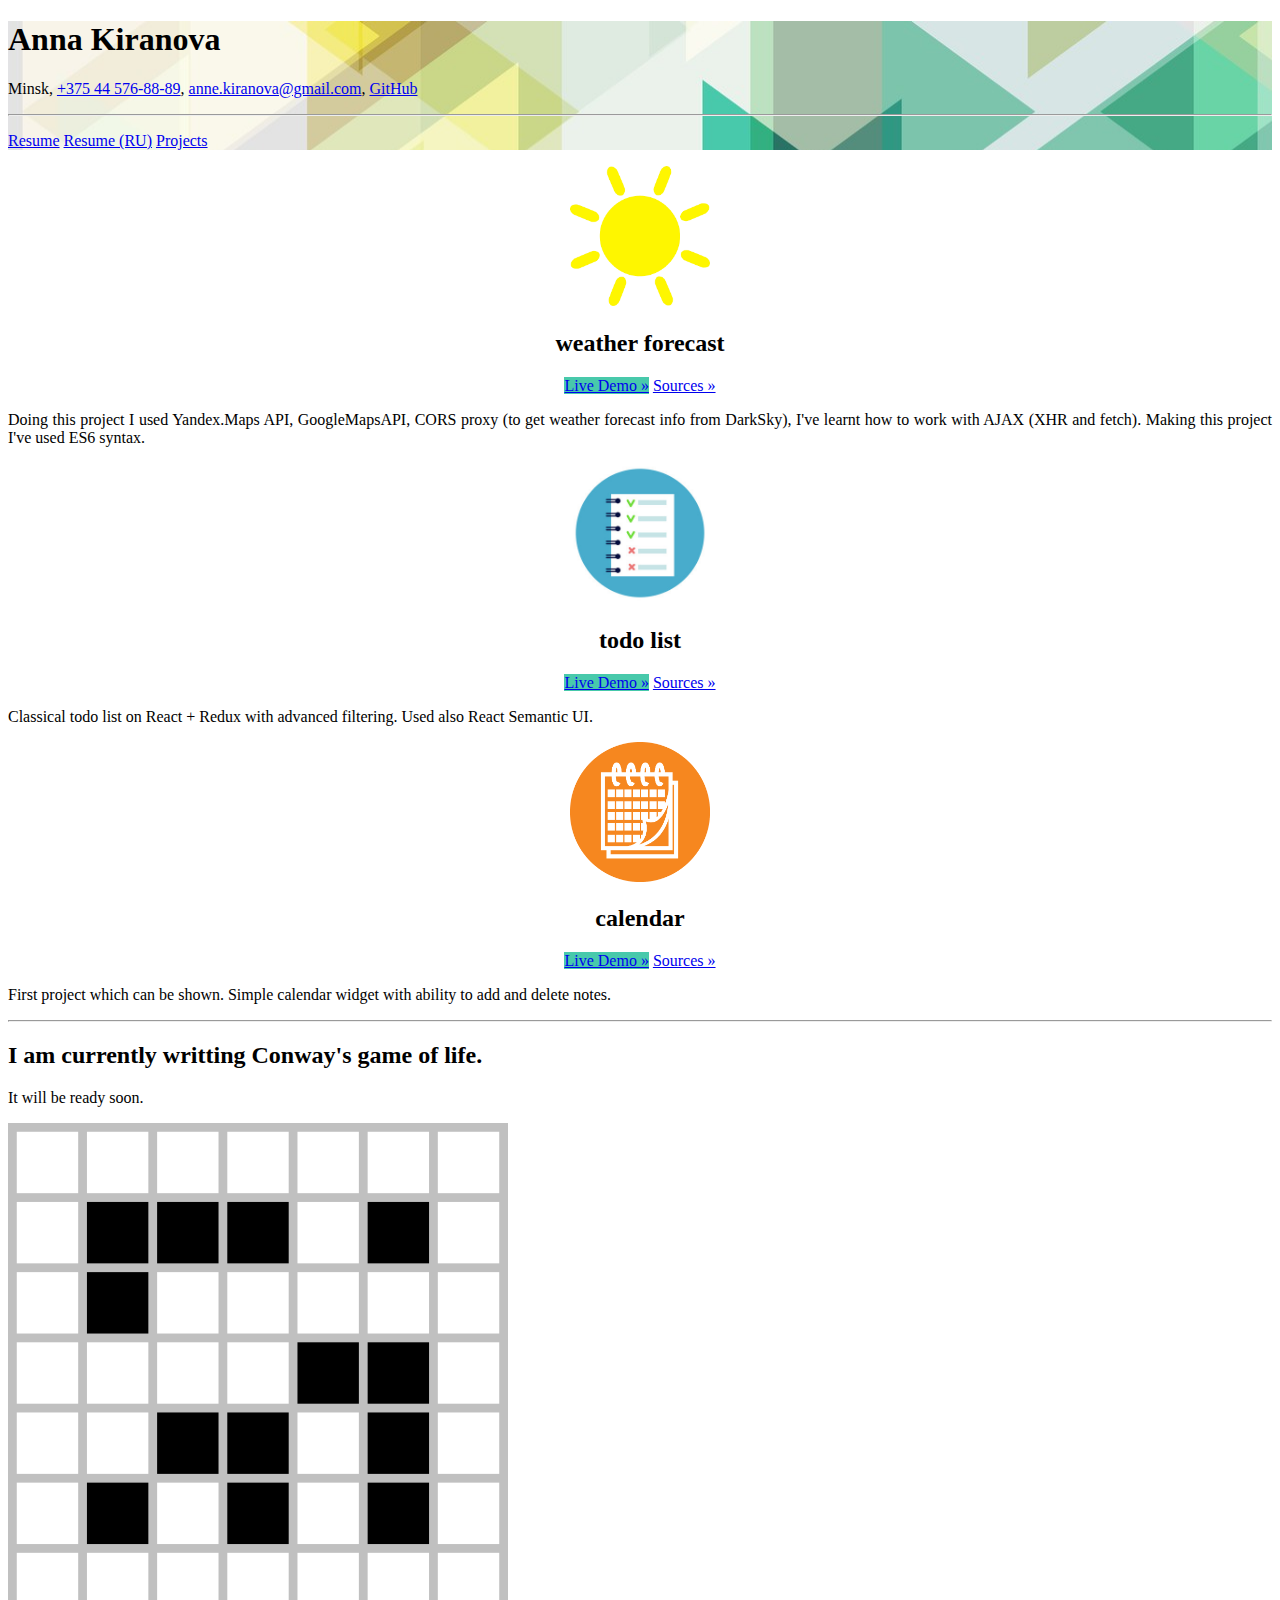
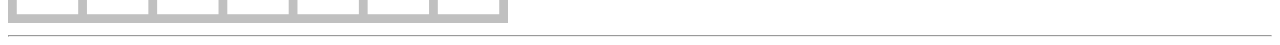
==== index.html @ 7f82f200 "fix mistakes" ====
<!DOCTYPE html>
<html lang="en">

<head>
    <!-- Required meta tags -->
    <meta charset="utf-8">
    <meta name="viewport" content="width=device-width, initial-scale=1, shrink-to-fit=no">
    <link rel="shortcut icon" type="image/png" href="/img/favicon.ico"/>
    <!-- Bootstrap CSS -->
    <link rel="stylesheet" href="https://stackpath.bootstrapcdn.com/bootstrap/4.1.3/css/bootstrap.min.css" integrity="sha384-MCw98/SFnGE8fJT3GXwEOngsV7Zt27NXFoaoApmYm81iuXoPkFOJwJ8ERdknLPMO"
        crossorigin="anonymous">

    <link rel="stylesheet" href="style.css">
    <title>Anna Kiranova. Projects and resume</title>
</head>

<body>
    <div class="jumbotron add-image">
        <h1 class="display-4">Anna Kiranova</h1>
        <p class="lead">
            Minsk,
            <a href="tel:+375445768889">+375 44 576-88-89</a>,
            <a href="mailto:anne.kiranova@gmail.com">anne.kiranova@gmail.com</a>,
            <a href="https://github.com/anna-kiranova">GitHub</a>
        </p>
        <hr class="my-4">
        <p class="lead">
            <a class="btn btn-primary btn-lg" href="#resume" role="button">Resume</a>
            <a class="btn btn-primary btn-lg" href="#resume/ru" role="button">Resume (RU)</a>
            <a class="btn btn-primary btn-lg" href="#projects" role="button">Projects</a>
        </p>
    </div>

    <div class="container marketing" id="projects-data">
        <!-- Three columns of text below the carousel -->
        <div class="row">
            <div class="col-lg-4 col-add-style">
                <img class="rounded-circle" src="/img/sun.png" alt="Generic placeholder image" width="140" height="140">
                <h2>weather forecast</h2>
                <p>
                    <a class="btn btn-secondary demo" href="/weather-forecast/" role="button">Live Demo »</a>
                    <a class="btn btn-secondary" href="https://github.com/anna-kiranova/weather-forecast" role="button">Sources »</a>
                </p>
                <p class="p-add-style">Doing this project I used Yandex.Maps API, GoogleMapsAPI, CORS proxy (to get
                    weather forecast info from DarkSky), I've learnt how to work with AJAX (XHR and fetch). Making this
                    project I've used ES6 syntax.</p>
            </div><!-- /.col-lg-4 -->
            <div class="col-lg-4 col-add-style">
                <img class="rounded-circle" src="/img/todo1.jpg"
                    alt="Generic placeholder image" width="140" height="140">
                <h2>todo list</h2>
                <p>
                    <a class="btn btn-secondary demo" href="/todo-list-app/" role="button">Live Demo »</a>
                    <a class="btn btn-secondary" href="https://github.com/anna-kiranova/todo-list-app" role="button">Sources »</a>
                </p>
                <p class="p-add-style">Classical todo list on React + Redux with advanced filtering. Used also React Semantic UI.</p>
            </div><!-- /.col-lg-4 -->
            <div class="col-lg-4 col-add-style">
                <img class="rounded-circle" src="/img/calendar1.png"
                    alt="Generic placeholder image" width="140" height="140">
                <h2>calendar</h2>
                <p>
                    <a class="btn btn-secondary demo" href="/calendar/" role="button">Live Demo »</a>
                    <a class="btn btn-secondary" href="https://github.com/anna-kiranova/calendar" role="button">Sources »</a>
                </p>
                <p class="p-add-style">First project which can be shown. Simple calendar widget with ability to add and delete notes.</p>
            </div><!-- /.col-lg-4 -->
        </div><!-- /.row -->


        <!-- START THE FEATURETTES -->

        <hr class="featurette-divider">

        <div class="row featurette">
            <div class="col-md-7">
                <h2 class="featurette-heading">I am currently writting Conway's game of life.</h2>
                <p class="lead">It will be ready soon.</p>
            </div>
            <div class="col-md-5">
                <img class="featurette-image img-fluid mx-auto" data-src="holder.js/500x500/auto" alt="500x500" style="width: 500px; height: 500px;"
                    src="/img/life3.png"
                    data-holder-rendered="true">
            </div>
        </div>
        <!-- /END THE FEATURETTES -->
        <hr class="featurette-divider">

    </div>

    <div class="container marketing" id="resume-data" style="display: none">
        <div class="row featurette">
            <div class="row-style">
                <h2 class="featurette-heading">Objective</h2>
                <p class="lead">Start a career of junior front-end developer</p>
            </div>
        </div><!-- /.row -->
        
        <hr class="featurette-divider">

        <div class="row featurette">
            <div class="row-style">
                <h2 class="featurette-heading">Summary</h2>
                <p class="lead">IT experience: banking software support,
                    user support (first and second line). As part of the SoloLearn and 
                    educational center "HPT" I was learning JavaScript standards ES5 and ES6/ES2015 as well as
                    modern approaches to web development (React + Redux, Webpack and Gulp build systems).
                    I speak foreign languages: English, French, Italian.
                </p>
            </div>
        </div><!-- /.row -->

        <hr class="featurette-divider">

        <div class="row featurette">
            <div class="row-style">
                <h2 class="featurette-heading">Skills</h2>
                <p class="lead">JavaScript, React, Redux, HTML5, CSS3, Bootstrap, git, Webpack and Gulp build systems</p>
            </div>
        </div><!-- /.row -->

        <hr class="featurette-divider">

        <div class="row featurette">
            <div class="row-style">
                <h2 class="featurette-heading">Experience</h2>
                <p class="lead">
                    OJSC "BNB-Bank" (Belarusky narodny bank)
                    <ul>
                        <li>
                            <span class="bold">June 2014 - August 2018</span> - Lead specialist of the information development department of technologies 
                            and maintenance of banking software of the IT department
                            <p class="indent">
                                <span class="bold">Responsibilities:</span> 
                                administration of the banking system, work with the Oracle database, development of technical specifications (TS)
                                for revision, installation of updates and their testing, user support. I was engaged in implementation and adaptation 
                                the module SC-Archive for the requirements of the bank, I formed the requirements (TS) for refinement for remote banking systems (client-bank services) 
                                for placing clients documents in an electronic archive and also I was engaged in training employees to work with the electronic archive system.
                            </p>
                        </li>
                        <li>
                            <span class="bold">June 2013 - May 2014</span> - specialist of the information development department of technologies 
                            and maintenance of banking software of the IT department
                            (second line of user support)
                        </li>
                        <li>
                            <span class="bold">October 2012 - May 2013</span> - customer support specialist of the IT department
                            (first line of user support)
                        </li>
                    </ul>
                </p>
            </div>
        </div><!-- /.row -->
        
        <hr class="featurette-divider">

        <div class="row featurette">
            <div class="row-style">
                <h2 class="featurette-heading">Education: high </h2>
                <p class="lead">
                    <span class="bold">2008 - 2013 - Academy of Management under the President of the Republic of Belarus</span> 
                    - management of information resources, qualification awarded - manager-economist of information systems
                </p>
            </div>
        </div><!-- /.row -->

        <hr class="featurette-divider">

        <div class="row featurette">
                <div class="row-style">
                    <h2 class="featurette-heading">Courses</h2>
                    <p class="lead">
                        <ul>
                            <li>
                                February 2019 - <span class="bold">CodeAcademy HTML5 & CSS3</span> courses and <span class="bold">Bootstrap 4</span>, received <a href="https://www.codecademy.com/users/annaKiranova/achievements">badges</a>
                            </li>
                            <li>
                                March 2018 - August 2018- <span class="bold">course “Development of web applications in JavaScript” <a href="https://www.it-academy.by/">IT Academy</a> (EC "HPT")</span>
                            </li>
                            <li>
                                September 2016 - <span class="bold">JavaScript Tutorial course</span>
                            </li>
                            <li>
                                September 2012 - January 2013 - <span class="bold">English courses in LinguaLand, certificate - level B1(intermediate)</span>
                            </li>
                        </ul>
                    </p>
                </div>
        </div><!-- /.row -->
    
        <hr class="featurette-divider">

        <div class="row featurette">
                <div class="row-style">
                    <h2 class="featurette-heading">Languages</h2>
                    <h3 class="featurette-heading">I speak:</h3>
                    <p class="lead">
                        <ul>
                            <li>
                                English - certificate B1(intermediate)
                            </li>
                            <li>
                                French (advanced study at the gymnasium and at the university)
                            </li>
                            <li>
                                Italian
                            </li>
                        </ul>
                    </p>
                </div>
        </div><!-- /.row -->

        <hr class="featurette-divider">

        <div class="row featurette">
            <div class="row-style">
                <h2 class="featurette-heading">Additional information</h2>
                <p class="lead">
                    I'm very responsible, I always strive to finish what I've been started, 
                    I'm married and have a child, I have a driver's license, my hobby - quilling
                </p>
            </div>
        </div><!-- /.row -->
    </div>

    <div class="container marketing" id="resume-ru-data" style="display: none">
        <div class="row featurette">
            <div class="row-style">
                <h2 class="featurette-heading">Цель</h2>
                <p class="lead">Начать карьеру junior front-end разработчика</p>
            </div>
        </div><!-- /.row -->
        
        <hr class="featurette-divider">

        <div class="row featurette">
            <div class="row-style">
                <h2 class="featurette-heading">Кратко о себе</h2>
                <p class="lead">Опыт работы в ИТ-сфере: поддержка банковского ПО,
                    поддержка пользователей (на первой и второй линии). В рамках курсов SoloLearn и
                    образовательного центра “ПВТ” освоила JavaScript стандартов ES5 и ES6/ES2015, а также
                    современные подходы к веб-разработке (React+Redux, системы сборки - Webpack и Gulp).
                    Владею иностранными языками: английский, французский, итальянский.
                </p>
            </div>
        </div><!-- /.row -->

        <hr class="featurette-divider">

        <div class="row featurette">
            <div class="row-style">
                <h2 class="featurette-heading">Навыки</h2>
                <p class="lead">JavaScript, React, Redux, HTML5, CSS3, Bootstrap, git, системы сборки Webpack и Gulp</p>
            </div>
        </div><!-- /.row -->

        <hr class="featurette-divider">

        <div class="row featurette">
            <div class="row-style">
                <h2 class="featurette-heading">Опыт работы</h2>
                <p class="lead">
                    ОАО “Белорусский народный банк”
                    <ul>
                        <li>
                            <span class="bold">июнь 2014 - август 2018</span> - ведущий специалист отдела развития информационных
                            технологий и сопровождения банковского ПО Управления информационных технологий
                            <p class="indent">
                                <span class="bold">Обязанности:</span> администрирование банковской системы, работа с Oracle Database, разработка ТЗ на доработку,
                                установка обновлений и их тестирование, поддержка пользователей. Занималась внедрением и адаптацией
                                модуля SC-Архив под требования банка, формировала требования (ТЗ) на доработку для систем дистанционного
                                банковского обслуживания “клиент-банк” для помещения документов клиентов в электронный архив, а также
                                занималась обучением сотрудников пользованию системой электронного архива.
                            </p>
                        </li>
                        <li>
                            <span class="bold">июнь 2013 - май 2014</span> - специалист отдела развития информационных
                            технологий и сопровождения банковского ПО Управления информационных технологий
                            (вторая линия поддержки пользователей)
                        </li>
                        <li>
                            <span class="bold">октябрь 2012 - май 2013</span> -  специалист отдела поддержки пользователей
                            Управления информационных технологий (первая линия поддержки пользователей)
                        </li>
                    </ul>
                </p>
            </div>
        </div><!-- /.row -->
        
        <hr class="featurette-divider">

        <div class="row featurette">
            <div class="row-style">
                <h2 class="featurette-heading">Образование: высшее</h2>
                <p class="lead">
                    <span class="bold">2008 - 2013 - Академия управления при Президенте Республики Беларусь</span> - специальность управление информационными ресурсами, присвоена квалификация - менеджер-экономист информационных систем
                </p>
            </div>
        </div><!-- /.row -->

        <hr class="featurette-divider">

        <div class="row featurette">
                <div class="row-style">
                    <h2 class="featurette-heading">Курсы</h2>
                    <p class="lead">
                        <ul>
                            <li>
                                февраль 2019 - курсы <span class="bold">CodeAcademy HTML5 & CSS3</span> и <span class="bold">Bootstrap 4</span>, получила <a href="https://www.codecademy.com/users/annaKiranova/achievements">бейджи</a>
                            </li>
                            <li>
                                март 2018 - август 2018 - <span class="bold">курс “Разработка веб-приложений на JavaScript” <a href="https://www.it-academy.by/">IT Academy</a> (ОЦ ПВТ)</span>
                            </li>
                            <li>
                                сентябрь, 2016 - <span class="bold">курс JavaScript Tutorial course</span>
                            </li>
                            <li>
                                сентябрь 2012 - январь 2013 - <span class="bold">курсы английского языка LinguaLand, сертификат - level B1 (intermediate)</span>
                            </li>
                        </ul>
                    </p>
                </div>
        </div><!-- /.row -->
    
        <hr class="featurette-divider">

        <div class="row featurette">
                <div class="row-style">
                    <h2 class="featurette-heading">Иностранные языки</h2>
                    <h3 class="featurette-heading">Владею следующими языками:</h3>
                    <p class="lead">
                        <ul>
                            <li>
                                английский - сертификат B1 (intermediate)
                            </li>
                            <li>
                                французский (углубленное изучение в гимназии, а также в университете)
                            </li>
                            <li>
                                итальянский
                            </li>
                        </ul>
                    </p>
                </div>
        </div><!-- /.row -->

        <hr class="featurette-divider">

        <div class="row featurette">
            <div class="row-style">
                <h2 class="featurette-heading">Дополнительная информация</h2>
                <p class="lead">
                    Ответственно отношусь к выполняемым задачам,
                    стремлюсь всегда доводить до конца начатое дело,
                    семейное положение - замужем, есть ребенок, есть водительские права, хобби - квиллинг
                </p>
            </div>
        </div><!-- /.row -->
    </div>


    <script src="https://code.jquery.com/jquery-3.3.1.slim.min.js" integrity="sha384-q8i/X+965DzO0rT7abK41JStQIAqVgRVzpbzo5smXKp4YfRvH+8abtTE1Pi6jizo"
        crossorigin="anonymous"></script>
    <script src="https://cdnjs.cloudflare.com/ajax/libs/popper.js/1.14.3/umd/popper.min.js" integrity="sha384-ZMP7rVo3mIykV+2+9J3UJ46jBk0WLaUAdn689aCwoqbBJiSnjAK/l8WvCWPIPm49"
        crossorigin="anonymous"></script>
    <script src="https://stackpath.bootstrapcdn.com/bootstrap/4.1.3/js/bootstrap.min.js" integrity="sha384-ChfqqxuZUCnJSK3+MXmPNIyE6ZbWh2IMqE241rYiqJxyMiZ6OW/JmZQ5stwEULTy"
        crossorigin="anonymous"></script>
    <script>
        'use strict';

        window.addEventListener("hashchange", changePage);
        
        function changePage() {
            if (window.location.hash === '#resume') {
                showResume();
            } else if (window.location.hash === '#resume/ru') {
                showRuResume();
            } else {
                showProjects();
            }
        }
        
        function showProjects() {
            document.getElementById('resume-data').style.display = 'none';
            document.getElementById('resume-ru-data').style.display = 'none';
            document.getElementById('projects-data').style.display = 'block';
        }
        
        function showResume() {
            document.getElementById('projects-data').style.display = 'none';
            document.getElementById('resume-ru-data').style.display = 'none';
            document.getElementById('resume-data').style.display = 'block';
        
        }

        function showRuResume() {
            document.getElementById('projects-data').style.display = 'none';
            document.getElementById('resume-data').style.display = 'none';
            document.getElementById('resume-ru-data').style.display = 'block';
        
        }

        changePage();

    </script>
</body>

</html>
---- style.css ----
.add-image {
    background-image: url(./img/13.jpg);
}

.col-add-style {
    text-align: center;
}

.p-add-style {
    text-align: justify;
}

.row-style {
    width: 100%;
    padding-right: 15px;
    padding-left: 15px;
}

.demo {
    background-color: #48c9ab;
}

.bold {
    font-weight: bold;
}

.indent {
    padding-top: 10px;
    padding-left: 50px;
}
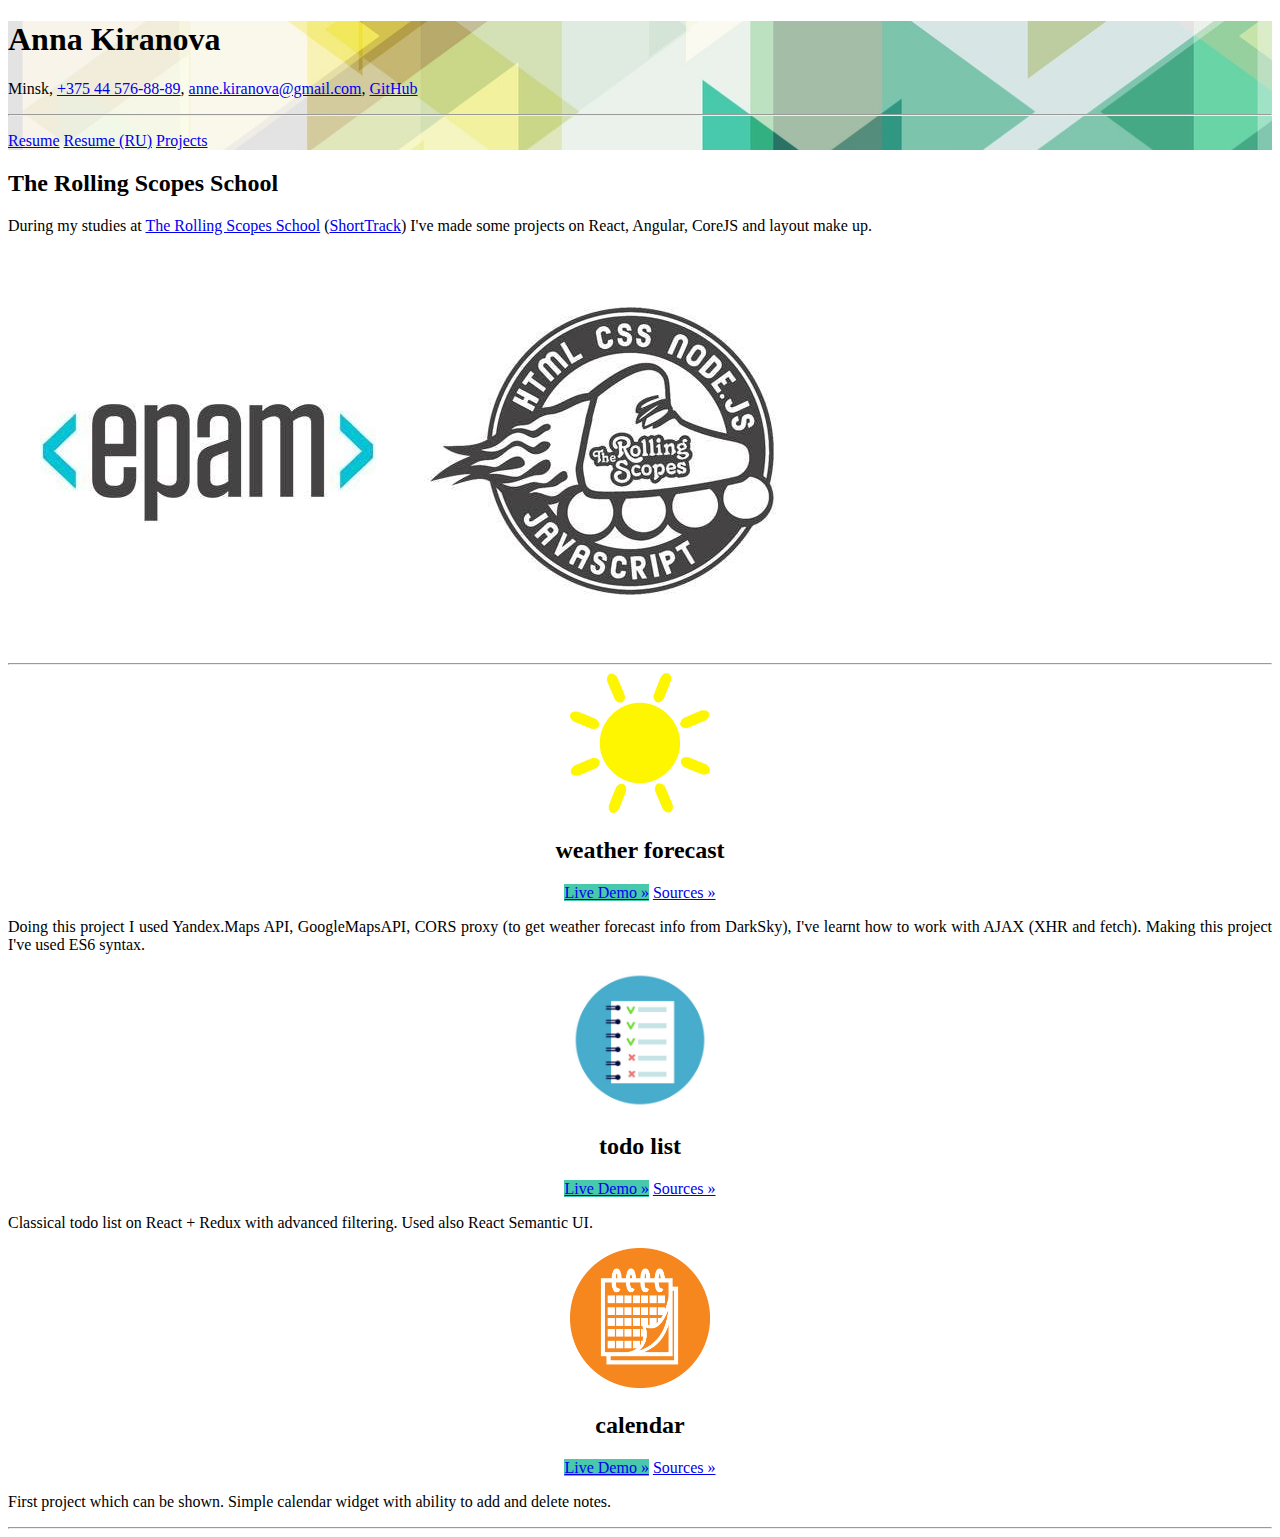
==== commit efd67139: "update resume" ====
--- a/index.html
+++ b/index.html
@@ -5,7 +5,7 @@
     <!-- Required meta tags -->
     <meta charset="utf-8">
     <meta name="viewport" content="width=device-width, initial-scale=1, shrink-to-fit=no">
-    <link rel="shortcut icon" type="image/png" href="/img/favicon.ico"/>
+    <link rel="shortcut icon" type="image/png" href="img/favicon.ico"/>
     <!-- Bootstrap CSS -->
     <link rel="stylesheet" href="https://stackpath.bootstrapcdn.com/bootstrap/4.1.3/css/bootstrap.min.css" integrity="sha384-MCw98/SFnGE8fJT3GXwEOngsV7Zt27NXFoaoApmYm81iuXoPkFOJwJ8ERdknLPMO"
         crossorigin="anonymous">
@@ -21,7 +21,7 @@
             Minsk,
             <a href="tel:+375445768889">+375 44 576-88-89</a>,
             <a href="mailto:anne.kiranova@gmail.com">anne.kiranova@gmail.com</a>,
-            <a href="https://github.com/anna-kiranova">GitHub</a>
+            <a target="_blank" href="https://github.com/anna-kiranova">GitHub</a>
         </p>
         <hr class="my-4">
         <p class="lead">
@@ -32,80 +32,66 @@
     </div>
 
     <div class="container marketing" id="projects-data">
-        <!-- Three columns of text below the carousel -->
+        <div class="row featurette">
+            <div class="col-md-9">
+                <h2 class="featurette-heading">The Rolling Scopes School</h2>
+                <p class="lead">During my studies at <a target="_blank" href="https://rs.school/js/index.html">The Rolling Scopes School</a> (<a target="_blank" href="https://github.com/rolling-scopes-school/lectures/blob/master/lectures/intro.md#%D1%87%D1%82%D0%BE-%D1%82%D0%B0%D0%BA%D0%BE%D0%B5-shorttrack">ShortTrack</a>) I've made some projects on React, Angular, CoreJS and layout make up.</p>
+            </div>
+            <div class="col-md-3">
+                <img class="featurette-image img-fluid mx-auto" alt="The Rolling Scopes School" src="img/rolling.jpg">
+            </div>
+        </div>
+
+        <hr class="featurette-divider">
+
         <div class="row">
             <div class="col-lg-4 col-add-style">
-                <img class="rounded-circle" src="/img/sun.png" alt="Generic placeholder image" width="140" height="140">
+                <img class="rounded-circle" src="img/sun.png" alt="Generic placeholder image" width="140" height="140">
                 <h2>weather forecast</h2>
                 <p>
-                    <a class="btn btn-secondary demo" href="/weather-forecast/" role="button">Live Demo »</a>
-                    <a class="btn btn-secondary" href="https://github.com/anna-kiranova/weather-forecast" role="button">Sources »</a>
+                    <a class="btn btn-secondary demo" target="_blank" href="https://anna-kiranova.github.io/weather-forecast/" role="button">Live Demo »</a>
+                    <a class="btn btn-secondary" target="_blank" href="https://github.com/anna-kiranova/weather-forecast" role="button">Sources »</a>
                 </p>
                 <p class="p-add-style">Doing this project I used Yandex.Maps API, GoogleMapsAPI, CORS proxy (to get
                     weather forecast info from DarkSky), I've learnt how to work with AJAX (XHR and fetch). Making this
                     project I've used ES6 syntax.</p>
             </div><!-- /.col-lg-4 -->
             <div class="col-lg-4 col-add-style">
-                <img class="rounded-circle" src="/img/todo1.jpg"
+                <img class="rounded-circle" src="img/todo1.jpg"
                     alt="Generic placeholder image" width="140" height="140">
                 <h2>todo list</h2>
                 <p>
-                    <a class="btn btn-secondary demo" href="/todo-list-app/" role="button">Live Demo »</a>
-                    <a class="btn btn-secondary" href="https://github.com/anna-kiranova/todo-list-app" role="button">Sources »</a>
+                    <a class="btn btn-secondary demo" target="_blank" href="https://anna-kiranova.github.io/todo-list-app/" role="button">Live Demo »</a>
+                    <a class="btn btn-secondary" target="_blank" href="https://github.com/anna-kiranova/todo-list-app" role="button">Sources »</a>
                 </p>
                 <p class="p-add-style">Classical todo list on React + Redux with advanced filtering. Used also React Semantic UI.</p>
             </div><!-- /.col-lg-4 -->
             <div class="col-lg-4 col-add-style">
-                <img class="rounded-circle" src="/img/calendar1.png"
+                <img class="rounded-circle" src="img/calendar1.png"
                     alt="Generic placeholder image" width="140" height="140">
                 <h2>calendar</h2>
                 <p>
-                    <a class="btn btn-secondary demo" href="/calendar/" role="button">Live Demo »</a>
-                    <a class="btn btn-secondary" href="https://github.com/anna-kiranova/calendar" role="button">Sources »</a>
+                    <a class="btn btn-secondary demo" target="_blank" href="https://anna-kiranova.github.io/calendar/" role="button">Live Demo »</a>
+                    <a class="btn btn-secondary" target="_blank" href="https://github.com/anna-kiranova/calendar" role="button">Sources »</a>
                 </p>
                 <p class="p-add-style">First project which can be shown. Simple calendar widget with ability to add and delete notes.</p>
             </div><!-- /.col-lg-4 -->
         </div><!-- /.row -->
 
-
-        <!-- START THE FEATURETTES -->
-
-        <hr class="featurette-divider">
-
-        <div class="row featurette">
-            <div class="col-md-7">
-                <h2 class="featurette-heading">I am currently writting Conway's game of life.</h2>
-                <p class="lead">It will be ready soon.</p>
-            </div>
-            <div class="col-md-5">
-                <img class="featurette-image img-fluid mx-auto" data-src="holder.js/500x500/auto" alt="500x500" style="width: 500px; height: 500px;"
-                    src="/img/life3.png"
-                    data-holder-rendered="true">
-            </div>
-        </div>
-        <!-- /END THE FEATURETTES -->
         <hr class="featurette-divider">
 
     </div>
 
     <div class="container marketing" id="resume-data" style="display: none">
-        <div class="row featurette">
-            <div class="row-style">
-                <h2 class="featurette-heading">Objective</h2>
-                <p class="lead">Start a career of junior front-end developer</p>
-            </div>
-        </div><!-- /.row -->
-        
-        <hr class="featurette-divider">
 
         <div class="row featurette">
             <div class="row-style">
                 <h2 class="featurette-heading">Summary</h2>
-                <p class="lead">IT experience: banking software support,
-                    user support (first and second line). As part of the SoloLearn and 
-                    educational center "HPT" I was learning JavaScript standards ES5 and ES6/ES2015 as well as
-                    modern approaches to web development (React + Redux, Webpack and Gulp build systems).
-                    I speak foreign languages: English, French, Italian.
+                <p class="lead">
+                    I've passed JS courses: EPAM - <a target="_blank" href="https://rs.school/js/index.html">The Rolling Scopes School</a> (<a target="_blank" href="https://github.com/rolling-scopes-school/lectures/blob/master/lectures/intro.md#%D1%87%D1%82%D0%BE-%D1%82%D0%B0%D0%BA%D0%BE%D0%B5-shorttrack">ShortTrack</a>), <a target="_blank" href="https://www.it-academy.by/">IT Academy</a> (High Technologies Park, Belarus) - "Development of web applications in JavaScript".
+                    Being a part of the Rolling Scopes School I've made several projects using React, Angular, CoreJS. Also I've had some projects on layout make up.
+                    I have experience in banking software support, user support (first and second line).
+                    And I speak foreign languages: English, French, Italian.
                 </p>
             </div>
         </div><!-- /.row -->
@@ -115,7 +101,7 @@
         <div class="row featurette">
             <div class="row-style">
                 <h2 class="featurette-heading">Skills</h2>
-                <p class="lead">JavaScript, React, Redux, HTML5, CSS3, Bootstrap, git, Webpack and Gulp build systems</p>
+                <p class="lead">JavaScript, React, Redux, Angular, HTML5, CSS3, Bootstrap, git, Webpack and Gulp build systems</p>
             </div>
         </div><!-- /.row -->
 
@@ -125,25 +111,49 @@
             <div class="row-style">
                 <h2 class="featurette-heading">Experience</h2>
                 <p class="lead">
-                    OJSC "BNB-Bank" (Belarusky narodny bank)
-                    <ul>
-                        <li>
-                            <span class="bold">June 2014 - August 2018</span> - Lead specialist of the information development department of technologies 
+                    <span class="bold">EPAM - The Rolling Scopes School</span>
+                    <ul>
+                        <li class="li-experience">
+                            <span class="bold">July 2019 - now</span>:
+                            Student of the
+                            <a target="_blank" href="https://rs.school/js/index.html#epamJSLab">
+                                <span class="bold">EPAM JS Lab</span>
+                            </a>
+                        </li>
+                        <li class="li-experience">
+                            <span class="bold">March 2019 - July 2019</span>:
+                            <a target="_blank" href="https://github.com/rolling-scopes-school/lectures/blob/master/lectures/intro.md#%D1%87%D1%82%D0%BE-%D1%82%D0%B0%D0%BA%D0%BE%D0%B5-shorttrack">
+                                <span class="bold">ShortTrack</span>
+                            </a>
+                        </li>
+                        <li class="li-experience">
+                            <span class="bold">January 2019 - February 2019</span>:
+                            <a target="_blank" href="https://rs.school/js/index.html">
+                                <span class="bold">The Rolling Scopes School</span>
+                            </a>student
+                        </li>
+                    </ul>
+                </p>
+                <p class="lead">
+                    <span class="bold">OJSC "BNB-Bank" (Belarusky narodny bank)</span>
+                    <ul>
+                        <li class="li-experience">
+                            <span class="bold">June 2014 - August 2018</span> - Lead specialist of the information development department of technologies
                             and maintenance of banking software of the IT department
                             <p class="indent">
-                                <span class="bold">Responsibilities:</span> 
+                                <span class="bold">Responsibilities:</span>
                                 administration of the banking system, work with the Oracle database, development of technical specifications (TS)
-                                for revision, installation of updates and their testing, user support. I was engaged in implementation and adaptation 
-                                the module SC-Archive for the requirements of the bank, I formed the requirements (TS) for refinement for remote banking systems (client-bank services) 
+                                for revision, installation of updates and their testing, user support. I was engaged in implementation and adaptation
+                                the module SC-Archive for the requirements of the bank, I formed the requirements (TS) for refinement for remote banking systems (client-bank services)
                                 for placing clients documents in an electronic archive and also I was engaged in training employees to work with the electronic archive system.
                             </p>
                         </li>
-                        <li>
-                            <span class="bold">June 2013 - May 2014</span> - specialist of the information development department of technologies 
+                        <li class="li-experience">
+                            <span class="bold">June 2013 - May 2014</span> - specialist of the information development department of technologies
                             and maintenance of banking software of the IT department
                             (second line of user support)
                         </li>
-                        <li>
+                        <li class="li-experience">
                             <span class="bold">October 2012 - May 2013</span> - customer support specialist of the IT department
                             (first line of user support)
                         </li>
@@ -151,14 +161,14 @@
                 </p>
             </div>
         </div><!-- /.row -->
-        
+
         <hr class="featurette-divider">
 
         <div class="row featurette">
             <div class="row-style">
                 <h2 class="featurette-heading">Education: high </h2>
                 <p class="lead">
-                    <span class="bold">2008 - 2013 - Academy of Management under the President of the Republic of Belarus</span> 
+                    <span class="bold">2008 - 2013 - Academy of Public Administration under the aegis of the President of the Republic of Belarus</span>
                     - management of information resources, qualification awarded - manager-economist of information systems
                 </p>
             </div>
@@ -167,80 +177,63 @@
         <hr class="featurette-divider">
 
         <div class="row featurette">
-                <div class="row-style">
-                    <h2 class="featurette-heading">Courses</h2>
-                    <p class="lead">
-                        <ul>
-                            <li>
-                                February 2019 - <span class="bold">CodeAcademy HTML5 & CSS3</span> courses and <span class="bold">Bootstrap 4</span>, received <a href="https://www.codecademy.com/users/annaKiranova/achievements">badges</a>
-                            </li>
-                            <li>
-                                March 2018 - August 2018- <span class="bold">course “Development of web applications in JavaScript” <a href="https://www.it-academy.by/">IT Academy</a> (EC "HPT")</span>
-                            </li>
-                            <li>
-                                September 2016 - <span class="bold">JavaScript Tutorial course</span>
-                            </li>
-                            <li>
-                                September 2012 - January 2013 - <span class="bold">English courses in LinguaLand, certificate - level B1(intermediate)</span>
-                            </li>
-                        </ul>
-                    </p>
-                </div>
-        </div><!-- /.row -->
-    
-        <hr class="featurette-divider">
-
-        <div class="row featurette">
-                <div class="row-style">
-                    <h2 class="featurette-heading">Languages</h2>
-                    <h3 class="featurette-heading">I speak:</h3>
-                    <p class="lead">
-                        <ul>
-                            <li>
-                                English - certificate B1(intermediate)
-                            </li>
-                            <li>
-                                French (advanced study at the gymnasium and at the university)
-                            </li>
-                            <li>
-                                Italian
-                            </li>
-                        </ul>
-                    </p>
-                </div>
-        </div><!-- /.row -->
-
-        <hr class="featurette-divider">
-
-        <div class="row featurette">
-            <div class="row-style">
-                <h2 class="featurette-heading">Additional information</h2>
-                <p class="lead">
-                    I'm very responsible, I always strive to finish what I've been started, 
-                    I'm married and have a child, I have a driver's license, my hobby - quilling
-                </p>
-            </div>
-        </div><!-- /.row -->
+            <div class="row-style">
+                <h2 class="featurette-heading">Courses</h2>
+                <p class="lead">
+                    <ul>
+                        <li class="li-experience">
+                            February 2019 - <span class="bold">CodeAcademy HTML5 & CSS3</span> courses and <span class="bold">Bootstrap 4</span>, received <a target="_blank" href="https://www.codecademy.com/users/annaKiranova/achievements">badges</a>
+                        </li>
+                        <li class="li-experience">
+                            March 2018 - August 2018- <span class="bold">course “Development of web applications in JavaScript” <a target="_blank" href="https://www.it-academy.by/">IT Academy</a> (EC "HTP")</span>
+                        </li>
+                        <li class="li-experience">
+                            September 2016 - <span class="bold">JavaScript Tutorial course</span>
+                        </li>
+                        <li class="li-experience">
+                            September 2012 - January 2013 - <span class="bold">English courses in LinguaLand, certificate - level B1(intermediate)</span>
+                        </li>
+                    </ul>
+                </p>
+            </div>
+        </div><!-- /.row -->
+
+        <hr class="featurette-divider">
+
+        <div class="row featurette">
+            <div class="row-style">
+                <h2 class="featurette-heading">Languages</h2>
+                <h5 class="featurette-heading">I speak:</h3>
+                <p class="lead">
+                    <ul>
+                        <li class="li-experience">
+                            <span class="bold">English</span> - certificate B1 (intermediate)
+                        </li>
+                        <li class="li-experience">
+                            <span class="bold">French</span> (advanced study at the gymnasium and at the university)
+                        </li>
+                        <li class="li-experience">
+                            <span class="bold">Italian</span>
+                        </li>
+                    </ul>
+                </p>
+            </div>
+        </div><!-- /.row -->
+
+        <hr class="featurette-divider">
+
     </div>
 
     <div class="container marketing" id="resume-ru-data" style="display: none">
-        <div class="row featurette">
-            <div class="row-style">
-                <h2 class="featurette-heading">Цель</h2>
-                <p class="lead">Начать карьеру junior front-end разработчика</p>
-            </div>
-        </div><!-- /.row -->
-        
-        <hr class="featurette-divider">
 
         <div class="row featurette">
             <div class="row-style">
                 <h2 class="featurette-heading">Кратко о себе</h2>
-                <p class="lead">Опыт работы в ИТ-сфере: поддержка банковского ПО,
-                    поддержка пользователей (на первой и второй линии). В рамках курсов SoloLearn и
-                    образовательного центра “ПВТ” освоила JavaScript стандартов ES5 и ES6/ES2015, а также
-                    современные подходы к веб-разработке (React+Redux, системы сборки - Webpack и Gulp).
-                    Владею иностранными языками: английский, французский, итальянский.
+                <p class="lead">
+                    Окончила JS-курсы: EPAM - <a target="_blank" href="https://rs.school/js/index.html">The Rolling Scopes School</a> (<a target="_blank" href="https://github.com/rolling-scopes-school/lectures/blob/master/lectures/intro.md#%D1%87%D1%82%D0%BE-%D1%82%D0%B0%D0%BA%D0%BE%D0%B5-shorttrack">ShortTrack</a>), <a target="_blank" href="https://www.it-academy.by/">IT Academy</a> (образовательный центр "ПВТ") - "Разработка веб-приложений на JavaScript".
+                    Во время обучения в Rolling Scopes School я выполнила несколько проектов, используя React, Angular, CoreJS. Также делала верстку по макету.
+                    Опыт работы в ИТ-сфере: поддержка банковского ПО, поддержка пользователей (первая и вторая линия).
+                    Владею инстранными языками:  английский, французский, итальянский.
                 </p>
             </div>
         </div><!-- /.row -->
@@ -250,7 +243,7 @@
         <div class="row featurette">
             <div class="row-style">
                 <h2 class="featurette-heading">Навыки</h2>
-                <p class="lead">JavaScript, React, Redux, HTML5, CSS3, Bootstrap, git, системы сборки Webpack и Gulp</p>
+                <p class="lead">JavaScript, React, Redux, Angular, HTML5, CSS3, Bootstrap, git, Webpack and Gulp build systems</p>
             </div>
         </div><!-- /.row -->
 
@@ -260,9 +253,33 @@
             <div class="row-style">
                 <h2 class="featurette-heading">Опыт работы</h2>
                 <p class="lead">
-                    ОАО “Белорусский народный банк”
-                    <ul>
-                        <li>
+                    <span class="bold">EPAM - The Rolling Scopes School</span>
+                    <ul>
+                        <li class="li-experience">
+                            <span class="bold">июль 2019 - сейчас</span>:
+                            студент
+                            <a target="_blank" href="https://rs.school/js/index.html#epamJSLab">
+                                <span class="bold">EPAM JS Lab</span>
+                            </a>
+                        </li>
+                        <li class="li-experience">
+                            <span class="bold">март 2019 - июль 2019</span>:
+                            <a target="_blank" href="https://github.com/rolling-scopes-school/lectures/blob/master/lectures/intro.md#%D1%87%D1%82%D0%BE-%D1%82%D0%B0%D0%BA%D0%BE%D0%B5-shorttrack">
+                                <span class="bold">ShortTrack</span>
+                            </a>
+                        </li>
+                        <li class="li-experience">
+                            <span class="bold">январь 2019 - февраль 2019</span>:
+                            <a target="_blank" href="https://rs.school/js/index.html">
+                                <span class="bold">The Rolling Scopes School</span>
+                            </a>student
+                        </li>
+                    </ul>
+                </p>
+                <p class="lead">
+                    <span class="bold">ОАО “Белорусский народный банк”</span>
+                    <ul>
+                        <li class="li-experience">
                             <span class="bold">июнь 2014 - август 2018</span> - ведущий специалист отдела развития информационных
                             технологий и сопровождения банковского ПО Управления информационных технологий
                             <p class="indent">
@@ -273,12 +290,12 @@
                                 занималась обучением сотрудников пользованию системой электронного архива.
                             </p>
                         </li>
-                        <li>
+                        <li class="li-experience">
                             <span class="bold">июнь 2013 - май 2014</span> - специалист отдела развития информационных
                             технологий и сопровождения банковского ПО Управления информационных технологий
                             (вторая линия поддержки пользователей)
                         </li>
-                        <li>
+                        <li class="li-experience">
                             <span class="bold">октябрь 2012 - май 2013</span> -  специалист отдела поддержки пользователей
                             Управления информационных технологий (первая линия поддержки пользователей)
                         </li>
@@ -286,7 +303,7 @@
                 </p>
             </div>
         </div><!-- /.row -->
-        
+
         <hr class="featurette-divider">
 
         <div class="row featurette">
@@ -301,61 +318,50 @@
         <hr class="featurette-divider">
 
         <div class="row featurette">
-                <div class="row-style">
-                    <h2 class="featurette-heading">Курсы</h2>
-                    <p class="lead">
-                        <ul>
-                            <li>
-                                февраль 2019 - курсы <span class="bold">CodeAcademy HTML5 & CSS3</span> и <span class="bold">Bootstrap 4</span>, получила <a href="https://www.codecademy.com/users/annaKiranova/achievements">бейджи</a>
-                            </li>
-                            <li>
-                                март 2018 - август 2018 - <span class="bold">курс “Разработка веб-приложений на JavaScript” <a href="https://www.it-academy.by/">IT Academy</a> (ОЦ ПВТ)</span>
-                            </li>
-                            <li>
-                                сентябрь, 2016 - <span class="bold">курс JavaScript Tutorial course</span>
-                            </li>
-                            <li>
-                                сентябрь 2012 - январь 2013 - <span class="bold">курсы английского языка LinguaLand, сертификат - level B1 (intermediate)</span>
-                            </li>
-                        </ul>
-                    </p>
-                </div>
-        </div><!-- /.row -->
-    
-        <hr class="featurette-divider">
-
-        <div class="row featurette">
-                <div class="row-style">
-                    <h2 class="featurette-heading">Иностранные языки</h2>
-                    <h3 class="featurette-heading">Владею следующими языками:</h3>
-                    <p class="lead">
-                        <ul>
-                            <li>
-                                английский - сертификат B1 (intermediate)
-                            </li>
-                            <li>
-                                французский (углубленное изучение в гимназии, а также в университете)
-                            </li>
-                            <li>
-                                итальянский
-                            </li>
-                        </ul>
-                    </p>
-                </div>
-        </div><!-- /.row -->
-
-        <hr class="featurette-divider">
-
-        <div class="row featurette">
-            <div class="row-style">
-                <h2 class="featurette-heading">Дополнительная информация</h2>
-                <p class="lead">
-                    Ответственно отношусь к выполняемым задачам,
-                    стремлюсь всегда доводить до конца начатое дело,
-                    семейное положение - замужем, есть ребенок, есть водительские права, хобби - квиллинг
-                </p>
-            </div>
-        </div><!-- /.row -->
+            <div class="row-style">
+                <h2 class="featurette-heading">Курсы</h2>
+                <p class="lead">
+                    <ul>
+                        <li class="li-experience">
+                            февраль 2019 - курсы <span class="bold">CodeAcademy HTML5 & CSS3</span> и <span class="bold">Bootstrap 4</span>, получила <a target="_blank" href="https://www.codecademy.com/users/annaKiranova/achievements">бейджи</a>
+                        </li>
+                        <li class="li-experience">
+                            март 2018 - август 2018 - <span class="bold">курс “Разработка веб-приложений на JavaScript” <a target="_blank" href="https://www.it-academy.by/">IT Academy</a> (ОЦ ПВТ)</span>
+                        </li>
+                        <li class="li-experience">
+                            сентябрь, 2016 - <span class="bold">курс JavaScript Tutorial course</span>
+                        </li>
+                        <li class="li-experience">
+                            сентябрь 2012 - январь 2013 - <span class="bold">курсы английского языка LinguaLand, сертификат - level B1 (intermediate)</span>
+                        </li>
+                    </ul>
+                </p>
+            </div>
+        </div><!-- /.row -->
+
+        <hr class="featurette-divider">
+
+        <div class="row featurette">
+            <div class="row-style">
+                <h2 class="featurette-heading">Иностранные языки</h2>
+                <p class="lead">
+                    <ul>
+                        <li class="li-experience">
+                            <span class="bold">Английский</span> - сертификат B1 (intermediate)
+                        </li>
+                        <li class="li-experience">
+                            <span class="bold">Французский</span> (углубленное изучение в гимназии и университете)
+                        </li>
+                        <li class="li-experience">
+                            <span class="bold">Итальянский</span>
+                        </li>
+                    </ul>
+                </p>
+            </div>
+        </div><!-- /.row -->
+
+        <hr class="featurette-divider">
+
     </div>
 
 
@@ -369,7 +375,7 @@
         'use strict';
 
         window.addEventListener("hashchange", changePage);
-        
+
         function changePage() {
             if (window.location.hash === '#resume') {
                 showResume();
@@ -379,25 +385,25 @@
                 showProjects();
             }
         }
-        
+
         function showProjects() {
             document.getElementById('resume-data').style.display = 'none';
             document.getElementById('resume-ru-data').style.display = 'none';
             document.getElementById('projects-data').style.display = 'block';
         }
-        
+
         function showResume() {
             document.getElementById('projects-data').style.display = 'none';
             document.getElementById('resume-ru-data').style.display = 'none';
             document.getElementById('resume-data').style.display = 'block';
-        
+
         }
 
         function showRuResume() {
             document.getElementById('projects-data').style.display = 'none';
             document.getElementById('resume-data').style.display = 'none';
             document.getElementById('resume-ru-data').style.display = 'block';
-        
+
         }
 
         changePage();
--- a/style.css
+++ b/style.css
@@ -27,4 +27,8 @@
 .indent {
     padding-top: 10px;
     padding-left: 50px;
-}+}
+
+.li-experience {
+    font-size: 18px;
+}
